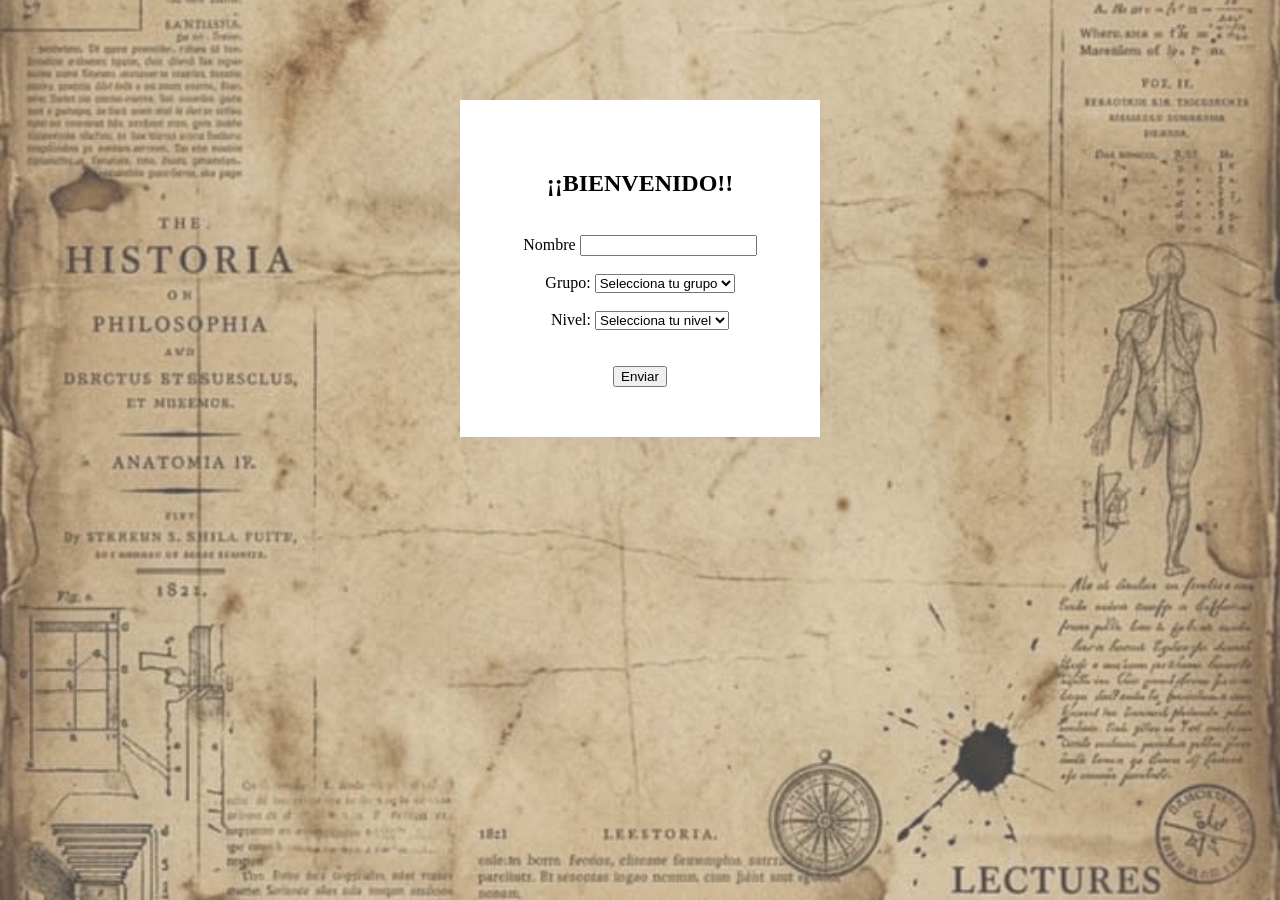
==== index.html @ e7182ee5 "Add files via upload" ====
<!DOCTYPE html>
<html lang="en">
<head>
    <meta charset="UTF-8">
    <meta name="viewport" content="width=device-width, initial-scale=1.0">
    <title>Inicio</title>
    <link rel="stylesheet" href="estilos.css">
</head>
<body>
    
    
    <form method="post" class="formulario" action="historia.html">
        <h2>¡¡BIENVENIDO!!</h2>
        <br>
        <label>Nombre</label>
        <input type="text" name="nombre" required>

    <br><br>

    <label>Grupo:</label>
    <select name="grupo" required>
        <option value="">Selecciona tu grupo</option>
        <option value="5AMP">5AMP</option>
        <option value="5AMS">5AMS</option>
        <option value="5AMC">5AMC</option>
        <option value="5BMC">5BMC</option>
        <option value="5AMN">5AMN</option>
        <option value="5AMM">5AMM</option>
    </select>

    <br><br>

    <label>Nivel:</label>
    <select name="nivel" required>
        <option value="">Selecciona tu nivel</option>
        <option value="basico">Básico</option>
        <option value="medio">Medio</option>
        <option value="avanzado">Avanzado</option>
    </select>

    <br><br><br>

    <div><input type="submit" value="Enviar"></div>


    </form>
</body>
</html>
---- estilos.css ----
body {
    margin: 0;
    background-image: url("fondo.jpeg");
    background-size: cover;
    background-position: center;
   
}
.formulario {
    background-color: white;
    width: 260px;
    padding: 50px;
    margin: 100px auto;
     text-align: center;
   
}
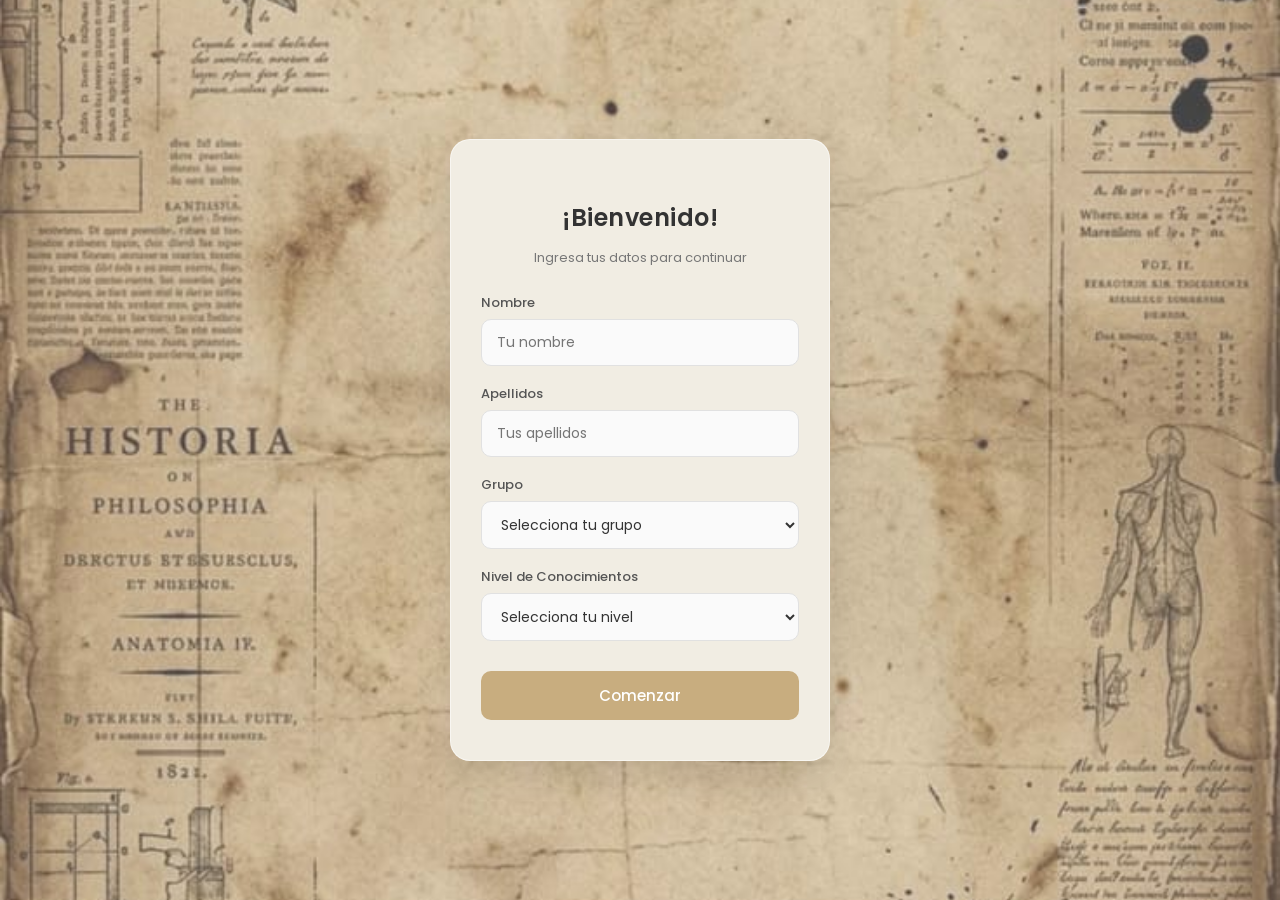
==== commit 72110feb: "Add files via upload" ====
--- a/index.html
+++ b/index.html
@@ -1,48 +1,55 @@
 <!DOCTYPE html>
-<html lang="en">
+<html lang="es">
 <head>
     <meta charset="UTF-8">
     <meta name="viewport" content="width=device-width, initial-scale=1.0">
-    <title>Inicio</title>
+    <title>Conciencia Historica</title>
+    <link href="https://fonts.googleapis.com/css2?family=Poppins:wght@300;400;500;600&display=swap" rel="stylesheet">
     <link rel="stylesheet" href="estilos.css">
 </head>
 <body>
     
-    
     <form method="post" class="formulario" action="historia.html">
-        <h2>¡¡BIENVENIDO!!</h2>
-        <br>
-        <label>Nombre</label>
-        <input type="text" name="nombre" required>
+        <h2>¡Bienvenido!</h2>
+        <p class="subtitulo">Ingresa tus datos para continuar</p>
+        
+        <div class="grupo-input">
+            <label for="nombre">Nombre</label>
+            <input type="text" id="nombre" name="nombre" placeholder="Tu nombre" required>
+        </div>
 
-    <br><br>
+        <div class="grupo-input">
+            <label for="apellidos">Apellidos</label>
+            <input type="text" id="apellidos" name="apellidos" placeholder="Tus apellidos" required>
+        </div>
 
-    <label>Grupo:</label>
-    <select name="grupo" required>
-        <option value="">Selecciona tu grupo</option>
-        <option value="5AMP">5AMP</option>
-        <option value="5AMS">5AMS</option>
-        <option value="5AMC">5AMC</option>
-        <option value="5BMC">5BMC</option>
-        <option value="5AMN">5AMN</option>
-        <option value="5AMM">5AMM</option>
-    </select>
+        <div class="grupo-input">
+            <label for="grupo">Grupo</label>
+            <select id="grupo" name="grupo" required>
+                <option value="">Selecciona tu grupo</option>
+                <option value="5AMP">5AMP</option>
+                <option value="5AMS">5AMS</option>
+                <option value="5AMC">5AMC</option>
+                <option value="5BMC">5BMC</option>
+                <option value="5AMN">5AMN</option>
+                <option value="5AMM">5AMM</option>
+            </select>
+        </div>
 
-    <br><br>
+        <div class="grupo-input">
+            <label for="nivel">Nivel de Conocimientos</label>
+            <select id="nivel" name="nivel" required>
+                <option value="">Selecciona tu nivel</option>
+                <option value="basico">Básico</option>
+                <option value="medio">Medio</option>
+                <option value="avanzado">Avanzado</option>
+            </select>
+        </div>
 
-    <label>Nivel:</label>
-    <select name="nivel" required>
-        <option value="">Selecciona tu nivel</option>
-        <option value="basico">Básico</option>
-        <option value="medio">Medio</option>
-        <option value="avanzado">Avanzado</option>
-    </select>
+        <div class="grupo-boton">
+            <input type="submit" value="Comenzar">
+        </div>
+    </form>
 
-    <br><br><br>
-
-    <div><input type="submit" value="Enviar"></div>
-
-
-    </form>
 </body>
 </html>
--- a/estilos.css
+++ b/estilos.css
@@ -1,15 +1,117 @@
+/* Importamos la fuente */
+* {
+    box-sizing: border-box;
+    font-family: 'Poppins', sans-serif;
+}
+
 body {
     margin: 0;
+    padding: 0;
+    /* Recuerda cambiar "fondo.jpeg" por la imagen más bonita que elijas */
     background-image: url("fondo.jpeg");
     background-size: cover;
     background-position: center;
-   
+    background-repeat: no-repeat;
+    min-height: 100vh;
+    display: flex;
+    justify-content: center;
+    align-items: center;
 }
+
 .formulario {
-    background-color: white;
-    width: 260px;
-    padding: 50px;
-    margin: 100px auto;
-     text-align: center;
-   
+    /* Fondo blanco con un toque de transparencia muy aesthetic */
+    background-color: #f1ede3;
+    backdrop-filter: blur(10px); /* Efecto difuminado moderno */
+    width: 100%;
+    max-width: 380px;
+    padding: 40px 30px;
+    border-radius: 20px; /* Bordes redondeados suaves */
+    box-shadow: 0 15px 35px rgba(0, 0, 0, 0.1); /* Sombra elegante */
+    text-align: left;
+    border: 1px solid rgba(255, 255, 255, 0.5);
 }
+
+.formulario h2 {
+    text-align: center;
+    color: #333333;
+    font-weight: 600;
+    margin-bottom: 5px;
+    letter-spacing: 0.5px;
+}
+
+.subtitulo {
+    text-align: center;
+    color: #777777;
+    font-size: 13px;
+    margin-bottom: 25px;
+}
+
+.grupo-input {
+    margin-bottom: 18px;
+}
+
+.formulario label {
+    display: block;
+    font-size: 13px;
+    font-weight: 500;
+    color: #555555;
+    margin-bottom: 6px;
+}
+
+/* Estilo estético para inputs y selects */
+.formulario input[type="text"],
+.formulario select {
+    width: 100%;
+    padding: 12px 15px;
+    border: 1.5px solid #e1e1e1;
+    border-radius: 10px;
+    background-color: #fafafa;
+    font-size: 14px;
+    color: #333;
+    transition: all 0.3s ease;
+    outline: none;
+}
+
+/* Efecto al pasar el ratón o escribir (Focus) */
+.formulario input[type="text"]:focus,
+.formulario select:focus {
+    border-color: #bfa19c; /* Un tono cálido aesthetic, puedes cambiarlo */
+    background-color: #ffffff;
+    box-shadow: 0 0 0 4px rgba(191, 161, 156, 0.15);
+}
+
+.grupo-boton {
+    margin-top: 30px;
+}
+
+
+.formulario input[type="submit"] {
+    width: 100%;
+    background: #C8AD7F; 
+    color: white;
+    border: none;
+    padding: 13px;
+    border-radius: 10px;
+    font-size: 15px;
+    font-weight: 500;
+    cursor: pointer;
+    transition: background 0.3s ease, transform 0.2s ease;
+}
+
+.formulario input[type="submit"]:hover {
+    background: #4f4f4f;
+    transform: translateY(-2px); 
+}
+
+.formulario input[type="submit"]:active {
+    transform: translateY(0);
+}
+
+
+@media (max-width: 480px) {
+    .formulario {
+        width: 88%;
+        padding: 30px 20px;
+        margin: 20px;
+    }
+}
